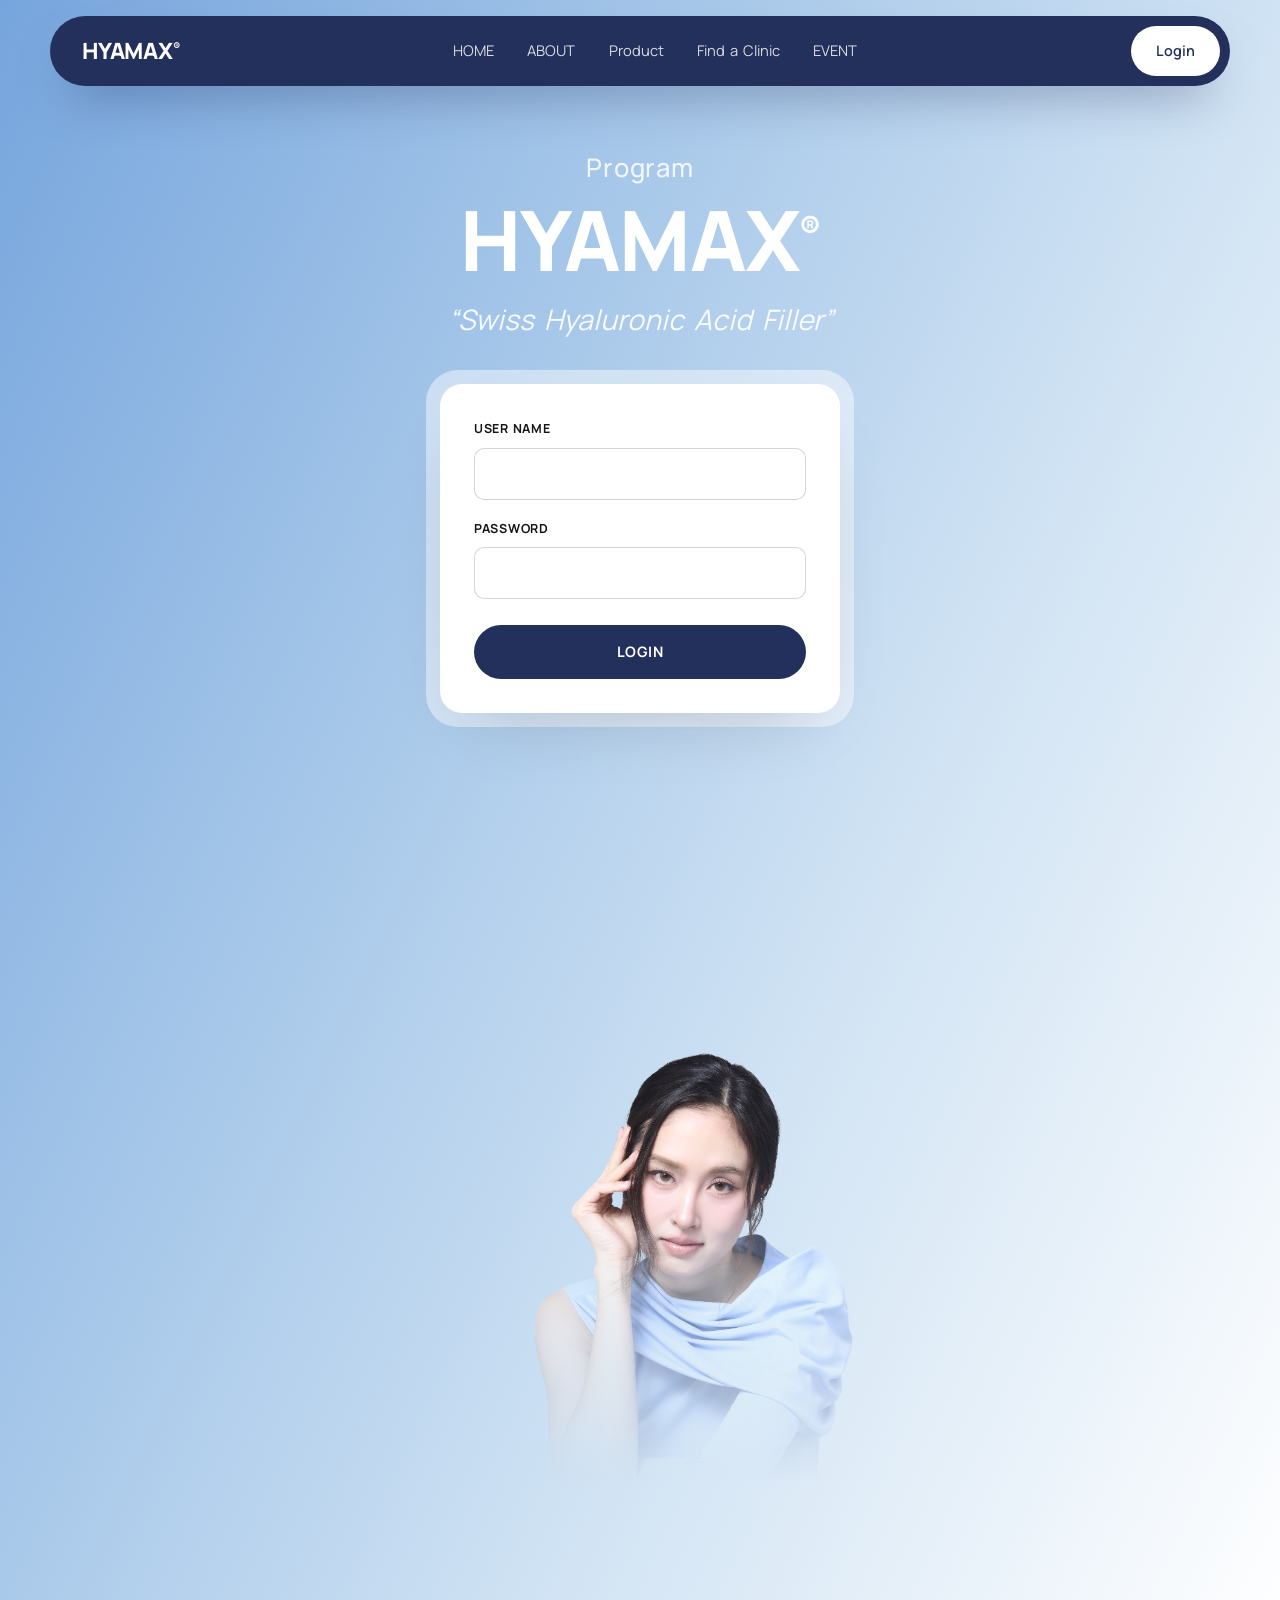
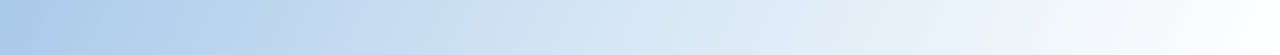
==== login.html @ b991f0ad "Add doctor login + Academy video portal, fix tablet/laptop hero clipping - Add login.html, academy.h" ====
<!doctype html>
<html lang="th">
<head>
<meta charset="utf-8" />
<title>Login | Hyamax Academy</title>
<meta name="viewport" content="width=device-width, initial-scale=1" />
<link rel="stylesheet" href="fonts.css">
<link rel="stylesheet" href="site-base.css">
<style>
.login-hero{padding-bottom:clamp(64px,10vw,100px);}
.login-hero-inner{align-items:center;}
.login-hero .hero-portrait{
  transform:scale(.95);transform-origin:bottom right;
}
.login-hero .hero-portrait img{
  -webkit-mask-image:linear-gradient(180deg, #000 40%, transparent 88%);
  mask-image:linear-gradient(180deg, #000 40%, transparent 88%);
}
.login-card-wrap{
  position:relative;z-index:3;
  margin-top:clamp(28px,4vw,40px);
  display:flex;justify-content:center;
}
.login-card{
  position:relative;width:100%;max-width:400px;
  background:#FFFFFF;border-radius:22px;padding:clamp(24px,3.6vw,34px);
  box-shadow:var(--shadow);
  display:flex;flex-direction:column;gap:18px;
}
.login-card::before{
  content:"";position:absolute;inset:-14px;
  background:rgba(255,255,255,.45);border-radius:32px;z-index:-1;
}
.login-field{display:flex;flex-direction:column;gap:8px;text-align:left;}
.login-field span{
  font-family:var(--sans);font-weight:700;font-size:.78rem;letter-spacing:.06em;
  text-transform:uppercase;color:var(--ink);
}
.login-field input{
  font-family:var(--thai);font-size:.98rem;color:var(--ink);
  border:1px solid var(--line-strong);border-radius:10px;padding:13px 16px;
  background:var(--paper);outline:none;transition:border-color .2s ease;
}
.login-field input:focus{border-color:var(--accent);}
.login-error{
  margin:0;font-size:.85rem;color:#C0392B;font-family:var(--thai);text-align:left;
}
.login-submit{
  margin-top:8px;width:100%;background:var(--accent);color:#FFFFFF;
  padding:14px 24px;font-weight:700;letter-spacing:.04em;
}
.login-submit:hover{background:var(--accent-warm);transform:none;}
@media (max-width:820px){
  .login-card-wrap{margin-top:16px;justify-content:center;}
}
</style>
</head>
<body>

<header class="nav">
  <div class="nav-row">
    <a class="brand" href="index.html">
      <span class="brand-mark en">HYAMAX<sup>&reg;</sup></span>
    </a>
    <nav class="nav-links" id="navLinks">
      <a href="index.html">HOME</a>
      <a href="index.html#about">ABOUT</a>
      <a href="index.html#product-line">Product</a>
      <a href="index.html#clinics">Find a Clinic</a>
      <a href="index.html#event">EVENT</a>
      <a class="btn btn-primary" href="login.html">Login</a>
    </nav>
    <div class="nav-cta">
      <a class="btn btn-primary" href="login.html">Login</a>
      <button class="nav-toggle" id="navToggle" aria-label="เปิดเมนู" aria-expanded="false" aria-controls="navLinks">
        <span></span><span></span><span></span>
      </button>
    </div>
  </div>
</header>

<main id="main">
<section class="hero login-hero" id="top">
  <div class="hero-inner login-hero-inner">
    <div class="hero-copy reveal in">
      <span class="hero-eyebrow">Program</span>
      <h1 class="hero-title">HYAMAX<sup>&reg;</sup></h1>
      <p class="hero-tagline">&ldquo;Swiss Hyaluronic Acid Filler&rdquo;</p>

      <div class="login-card-wrap">
        <form class="login-card" id="loginForm" novalidate>
          <label class="login-field">
            <span>User name</span>
            <input type="text" name="username" autocomplete="username" required>
          </label>
          <label class="login-field">
            <span>Password</span>
            <input type="password" name="password" autocomplete="current-password" required>
          </label>
          <p class="login-error" id="loginError" hidden>ชื่อผู้ใช้หรือรหัสผ่านไม่ถูกต้อง</p>
          <button type="submit" class="btn login-submit">LOGIN</button>
        </form>
      </div>
    </div>
  </div>
  <div class="hero-portrait">
    <img src="HYAMAX-white.png" alt="Hyamax model" onerror="this.style.display='none'">
  </div>
</section>
</main>

<script>
(function(){
  // TODO: replace with the real username/password list provided by the clinic.
  var CREDENTIALS = [
    { user: "doctor", pass: "hyamax2026" }
  ];

  var form = document.getElementById("loginForm");
  var err = document.getElementById("loginError");

  form.addEventListener("submit", function(e){
    e.preventDefault();
    var u = form.username.value.trim();
    var p = form.password.value;
    var ok = CREDENTIALS.some(function(c){ return c.user === u && c.pass === p; });
    if(ok){
      try{ localStorage.setItem("hyamaxAcademyAuth", "1"); }catch(err){}
      window.location.href = "academy.html";
    } else {
      err.hidden = false;
    }
  });

  var toggle = document.getElementById("navToggle");
  var links = document.getElementById("navLinks");
  if(toggle && links){
    toggle.addEventListener("click", function(){
      var open = links.classList.toggle("open");
      toggle.setAttribute("aria-expanded", open ? "true" : "false");
    });
  }
})();
</script>
</body>
</html>
---- fonts.css ----
@font-face{font-family:'Fraunces Var';src:url([data-uri]) format('woff2');font-weight:300 700;font-style:normal;font-display:swap;}
@font-face{font-family:'Manrope Var';src:url([data-uri]) format('woff2');font-weight:400 800;font-style:normal;font-display:swap;}
@font-face{font-family:'Prompt';src:url([data-uri]) format('woff2');font-weight:400;font-style:normal;font-display:swap;}
@font-face{font-family:'Prompt';src:url([data-uri]) format('woff2');font-weight:500;font-style:normal;font-display:swap;}
@font-face{font-family:'Prompt';src:url([data-uri]) format('woff2');font-weight:600;font-style:normal;font-display:swap;}
---- site-base.css ----
:root{
  --paper:#FFFFFF;
  --paper-deep:#F4F4F6;
  --paper-card:#FFFFFF;
  --ink:#161616;
  --ink-soft:#67676B;
  --ink-faint:rgba(22,22,22,.55);
  --line:rgba(22,22,22,.10);
  --line-strong:rgba(22,22,22,.18);
  --accent:#23305B;
  --accent-soft:rgba(35,48,91,.10);
  --accent-ink:#FFFFFF;
  --accent-warm:#3D5586;
  --accent-warm-soft:rgba(61,85,134,.14);
  --shadow:0 30px 70px -34px rgba(22,22,22,.22);
  --shadow-sm:0 14px 36px -20px rgba(22,22,22,.16);
  --radius:18px;
  --grade-photo:contrast(1.03) saturate(1.02) brightness(1.01);
  --grade-editorial:contrast(1.05) saturate(1) brightness(1.01);

  --sku-plusfine:#2C5F94;    --sku-plusfine-soft:rgba(44,95,148,.14);
  --sku-plusdeep:#2E7D53;    --sku-plusdeep-soft:rgba(46,125,83,.14);
  --sku-extradeep:#B7333B;   --sku-extradeep-soft:rgba(183,51,59,.14);
  --sku-volumizer:#29A6A6;   --sku-volumizer-soft:rgba(41,166,166,.14);
  --sku-lips:#D97C9C;        --sku-lips-soft:rgba(217,124,156,.14);

  --display:'Manrope Var', -apple-system, 'Segoe UI', sans-serif;
  --sans:'Manrope Var', -apple-system, 'Segoe UI', sans-serif;
  --thai:'Prompt', var(--sans), sans-serif;

  color-scheme: light;
}

@media (prefers-color-scheme: dark){
  :root:not([data-theme="light"]){
    --paper:#141414;
    --paper-deep:#1B1B1D;
    --paper-card:#1F1F22;
    --ink:#F5F5F6;
    --ink-soft:#B7B7BC;
    --ink-faint:rgba(245,245,246,.58);
    --line:rgba(245,245,246,.14);
    --line-strong:rgba(245,245,246,.24);
    --accent:#D3E4F1;
    --accent-soft:rgba(211,228,241,.16);
    --accent-ink:#141414;
    --accent-warm:#F4F7FF;
    --accent-warm-soft:rgba(244,247,255,.16);
    --shadow:0 30px 70px -30px rgba(0,0,0,.6);
    --shadow-sm:0 14px 36px -18px rgba(0,0,0,.55);
    color-scheme: dark;
  }
}
:root[data-theme="dark"]{
  --paper:#141414;
  --paper-deep:#1B1B1D;
  --paper-card:#1F1F22;
  --ink:#F5F5F6;
  --ink-soft:#B7B7BC;
  --ink-faint:rgba(245,245,246,.58);
  --line:rgba(245,245,246,.14);
  --line-strong:rgba(245,245,246,.24);
  --accent:#D3E4F1;
  --accent-soft:rgba(211,228,241,.16);
  --accent-ink:#141414;
  --accent-warm:#F4F7FF;
  --accent-warm-soft:rgba(244,247,255,.16);
  --shadow:0 30px 70px -30px rgba(0,0,0,.6);
  --shadow-sm:0 14px 36px -18px rgba(0,0,0,.55);
  color-scheme: dark;
}

*,*::before,*::after{box-sizing:border-box;}
html{scroll-behavior:smooth;}
@media (prefers-reduced-motion: reduce){ html{scroll-behavior:auto;} }

html{overflow-x:hidden;}
body{
  margin:0;
  overflow-x:hidden;
  background:var(--paper);
  color:var(--ink);
  font-family:var(--thai);
  font-weight:400;
  line-height:1.7;
  -webkit-font-smoothing:antialiased;
  text-rendering:optimizeLegibility;
}

img,svg,canvas{display:block;max-width:100%;}
a{color:inherit;}
button{font:inherit;color:inherit;}

.en{font-family:var(--sans);}
.th{font-family:var(--thai);}
.eyebrow{
  font-family:var(--sans);
  font-weight:700;
  font-size:.72rem;
  letter-spacing:.16em;
  text-transform:uppercase;
  color:var(--accent);
}
.eyebrow .flag-ch{vertical-align:-2px;margin-right:2px;border-radius:2px;}
.display{
  font-family:var(--display);
  font-weight:800;
  letter-spacing:-.02em;
  text-wrap:balance;
}
.display-th{
  font-family:var(--thai);
  font-weight:600;
  letter-spacing:0;
  text-wrap:balance;
}

h1,h2,h3{margin:0;text-wrap:balance;}
p{margin:0;}

.wrap{
  max-width:1180px;
  margin:0 auto;
  padding-left:clamp(20px,5vw,56px);
  padding-right:clamp(20px,5vw,56px);
}

.band{padding:clamp(72px,11vw,132px) 0;}
#strengths{padding-bottom:0;}
#stats{padding-top:clamp(40px,6vw,64px);}
.band-deep{background:var(--paper-deep);}
.band-ink{background:var(--ink);color:var(--paper);}

/* section-to-section gradient seams */
#about{background:linear-gradient(180deg, var(--paper), var(--paper-deep)) top / 100% 110px no-repeat, var(--paper-deep);}
#strengths{background:linear-gradient(180deg, var(--paper-deep), var(--paper)) top / 100% 110px no-repeat, var(--paper);}
#products{background:linear-gradient(180deg, var(--paper), var(--paper-deep)) top / 100% 110px no-repeat, var(--paper-deep);}
#zones{background:linear-gradient(180deg, var(--paper-deep), var(--paper)) top / 100% 110px no-repeat, var(--paper);}
#certifications{background:linear-gradient(180deg, var(--paper), var(--paper-deep)) top / 100% 110px no-repeat, var(--paper-deep);}
#contact{background:linear-gradient(180deg, var(--paper), var(--paper-deep)) top / 100% 110px no-repeat, var(--paper-deep);}
footer{background:var(--ink);}

hr.rule{border:none;border-top:1px solid var(--line);margin:0;}

/* ---------- reveal ---------- */
.reveal{opacity:0;transform:translateY(46px);transition:opacity .9s cubic-bezier(.16,.8,.3,1), transform .9s cubic-bezier(.16,.8,.3,1);}
.reveal.in{opacity:1;transform:none;}
@media (prefers-reduced-motion: reduce){
  .reveal{opacity:1;transform:none;transition:none;}
}

/* ---------- nav ---------- */
.nav{
  position:fixed;top:16px;left:16px;right:16px;z-index:50;
  max-width:1180px;margin:0 auto;
  background:var(--accent);
  border-radius:999px;
  box-shadow:0 24px 50px -22px rgba(35,48,91,.55);
}
.nav-row{
  display:flex;align-items:center;justify-content:space-between;
  padding:10px 10px 10px clamp(20px,3.4vw,32px);
}
.brand{display:flex;flex-direction:column;gap:2px;text-decoration:none;color:#FFFFFF;}
.brand-mark{
  font-family:var(--display);font-weight:800;font-size:1.4rem;letter-spacing:-.01em;
}
.brand-mark sup{font-size:.5em;top:-.9em;}
.brand-sub{
  font-family:var(--sans);font-size:.62rem;letter-spacing:.18em;text-transform:uppercase;
  color:rgba(255,255,255,.6);
}
.nav-links{
  display:flex;align-items:center;gap:clamp(18px,2.6vw,34px);
  font-family:var(--thai);font-size:.92rem;
}
.nav-links a{text-decoration:none;color:rgba(255,255,255,.82);position:relative;padding:4px 0;}
.nav-links a:hover{color:#FFFFFF;}
.nav-links a::after{
  content:"";position:absolute;left:0;right:100%;bottom:-2px;height:1px;background:#FFFFFF;
  transition:right .25s ease;
}
.nav-links a:hover::after{right:0;}
.nav-links .btn-primary{display:none;}
.nav .btn-primary{background:#FFFFFF;color:var(--accent);}
.nav .btn-primary:hover{background:var(--paper-deep);color:var(--accent);}
.btn{
  display:inline-flex;align-items:center;justify-content:center;gap:8px;
  border-radius:999px;padding:12px 24px;font-size:.9rem;font-weight:600;
  text-decoration:none;cursor:pointer;border:1px solid transparent;
  transition:transform .2s ease, background .2s ease, border-color .2s ease, color .2s ease;
  font-family:var(--thai);
}
.btn:focus-visible{outline:2px solid var(--accent);outline-offset:3px;}
.btn-primary{background:var(--ink);color:var(--paper);}
.btn-primary:hover{transform:translateY(-2px);background:var(--accent);}
.btn-ghost{background:transparent;border-color:var(--line-strong);color:var(--ink);}
.btn-ghost:hover{border-color:var(--accent);color:var(--accent);transform:translateY(-2px);}
.btn-block{width:100%;}

.nav-item{position:relative;display:flex;align-items:center;}
.nav-sub{
  position:absolute;top:100%;left:50%;transform:translateX(-50%) translateY(6px);
  background:#FFFFFF;border-radius:14px;padding:8px;min-width:150px;
  display:flex;flex-direction:column;gap:2px;
  box-shadow:var(--shadow-sm);
  opacity:0;visibility:hidden;pointer-events:none;
  transition:opacity .2s ease, transform .2s ease, visibility .2s ease;
  z-index:60;
}
.nav-item.has-sub:hover .nav-sub,
.nav-item.has-sub:focus-within .nav-sub{
  opacity:1;visibility:visible;pointer-events:auto;transform:translateX(-50%) translateY(0);
}
.nav-sub a{
  color:var(--ink-soft);padding:9px 14px;border-radius:8px;font-size:.82rem;
  white-space:nowrap;letter-spacing:.04em;
}
.nav-sub a:hover{background:var(--paper-deep);color:var(--ink);}
.nav-sub a::after{display:none;}

.nav-cta{display:flex;align-items:center;gap:18px;}
.nav-toggle{
  display:none;background:none;border:none;cursor:pointer;padding:6px;
}
.nav-toggle span{display:block;width:22px;height:2px;background:#FFFFFF;margin:5px 0;transition:transform .25s ease, opacity .25s ease;}

@media (max-width: 860px){
  .nav-links{
    position:fixed;top:84px;left:12px;right:12px;background:#FFFFFF;
    border-radius:20px;
    flex-direction:column;align-items:flex-start;gap:0;
    padding:8px clamp(20px,5vw,32px) 24px;
    transform:translateY(-8px);opacity:0;pointer-events:none;
    transition:opacity .25s ease, transform .25s ease;
    box-shadow:0 24px 48px -20px rgba(22,22,22,.35);
    z-index:49;
  }
  .nav-links.open{opacity:1;transform:none;pointer-events:auto;}
  .nav-links a{width:100%;padding:14px 0;border-bottom:1px solid var(--line);color:var(--ink-soft);}
  .nav-links a:hover{color:var(--ink);}
  .nav-links a::after{background:var(--accent);}
  .nav-item{flex-direction:column;align-items:flex-start;width:100%;border-bottom:1px solid var(--line);}
  .nav-item > a{border-bottom:none;}
  .nav-sub{
    position:static;transform:none;opacity:1;visibility:visible;pointer-events:auto;
    box-shadow:none;padding:0 0 4px 16px;min-width:0;width:100%;
  }
  .nav-sub a{width:100%;padding:10px 0;border-bottom:none;font-size:.85rem;}
  .nav-cta .btn-primary{display:none;}
  .nav-links .btn-primary{display:inline-flex;margin-top:14px;background:var(--ink);color:var(--paper);}
  .nav-toggle{display:block;}
}

/* ---------- hero ---------- */
.hero{
  position:relative;
  padding-top:118px;
  background:linear-gradient(115deg, #76A5DD 0%, #A6C7E9 34%, #D2E4F4 64%, var(--paper) 100%);
  min-height:clamp(540px,64vw,760px);
}
.hero-inner{
  position:relative;z-index:2;
  max-width:1180px;margin:0 auto;height:100%;
  min-height:clamp(400px,48vw,540px);
  display:flex;align-items:flex-end;justify-content:center;
  padding:0 clamp(20px,5vw,56px) clamp(28px,6vw,72px);
}
.hero-copy{position:relative;max-width:min(820px,86vw);margin:0 auto;color:#FFFFFF;text-align:center;--shift:clamp(0px,27vw,430px);}
.hero-eyebrow{display:block;font-family:var(--sans);font-size:clamp(1.3rem,2vw,1.7rem);font-weight:500;letter-spacing:.03em;opacity:.85;}
.hero-title{
  font-family:var(--display);font-weight:800;
  font-size:clamp(5rem,12vw,9.5rem);line-height:.95;letter-spacing:-.02em;
  margin:10px 0 0;color:#FFFFFF;
}
.hero-title sup{font-size:.4em;top:-.8em;}
.hero-tagline{
  font-family:var(--thai);font-style:italic;font-size:clamp(1.4rem,2.2vw,1.9rem);
  opacity:.92;margin-top:18px;
}
.hero-copy.reveal{
  opacity:0;transform:translateX(calc(14% - var(--shift))) translateY(10px) scale(.94);
  transition:opacity 1.15s cubic-bezier(.16,.8,.3,1), transform 1.15s cubic-bezier(.16,.8,.3,1);
}
.hero-copy.reveal.in{opacity:1;transform:translateX(calc(-1 * var(--shift)));}
@media (prefers-reduced-motion: reduce){
  .hero-copy.reveal{opacity:1;transform:translateX(calc(-1 * var(--shift)));transition:none;}
}
.hero-portrait{
  position:absolute;right:clamp(20px,19.5vw,320px);top:0;bottom:calc(-1 * clamp(50px,8vw,110px));z-index:1;
  display:flex;align-items:flex-end;justify-content:flex-end;
  pointer-events:none;
  transform:translateY(3.5px);
}
.hero-portrait img{
  height:100%;width:auto;display:block;
  filter:var(--grade-photo);
}
@media (max-width:1500px){
  .hero{min-height:0;padding-bottom:0;}
  .hero-inner{display:block;text-align:center;height:auto;min-height:0;padding:clamp(16px,4vw,28px) clamp(20px,6vw,40px) 8px;}
  .hero-copy{max-width:none;margin:0;--shift:0px;}
  .hero-title{font-size:clamp(3.4rem,15vw,5.2rem);}
  .hero-portrait{
    position:static;display:flex;justify-content:center;align-items:flex-end;
    padding:4px 0 0;margin-top:200px;
  }
  .hero-portrait img{
    height:auto;width:min(90vw,420px);max-width:none;display:block;
  }
}
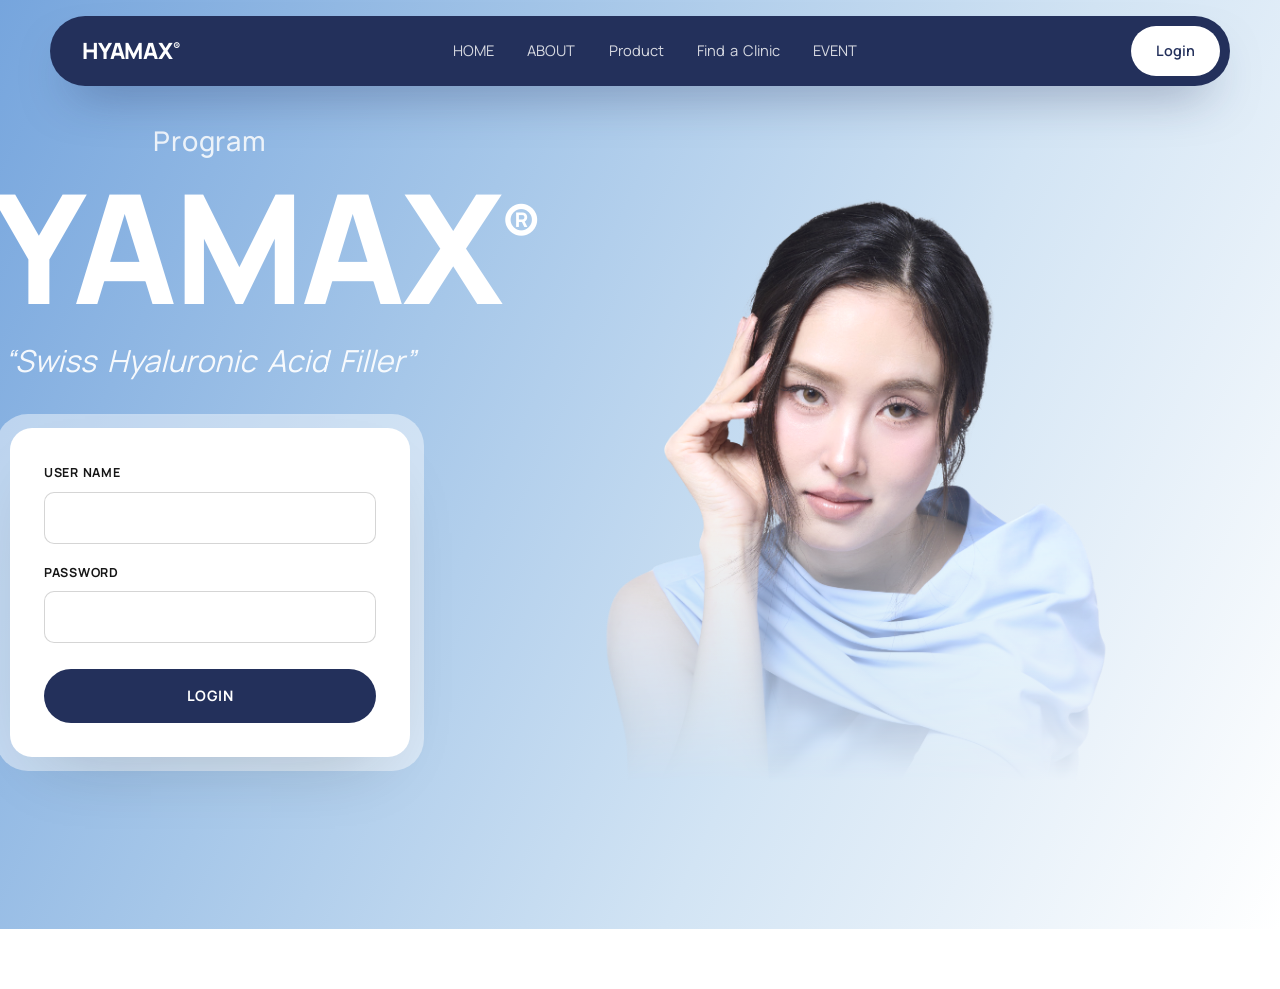
==== commit cbe40915: "Fix hard edge on login page portrait fade The portrait bled 362px below the section (a value meant f" ====
--- a/login.html
+++ b/login.html
@@ -10,11 +10,12 @@
 .login-hero{padding-bottom:clamp(64px,10vw,100px);}
 .login-hero-inner{align-items:center;}
 .login-hero .hero-portrait{
+  --bleed:-60px;
   transform:scale(.95);transform-origin:bottom right;
 }
 .login-hero .hero-portrait img{
-  -webkit-mask-image:linear-gradient(180deg, #000 40%, transparent 88%);
-  mask-image:linear-gradient(180deg, #000 40%, transparent 88%);
+  -webkit-mask-image:linear-gradient(180deg, #000 45%, transparent 78%);
+  mask-image:linear-gradient(180deg, #000 45%, transparent 78%);
 }
 .login-card-wrap{
   position:relative;z-index:3;
--- a/site-base.css
+++ b/site-base.css
@@ -253,29 +253,44 @@
 }
 
 /* ---------- hero ---------- */
+/* The hero is authored at a fixed 1600x760 reference size (.hero-scale) and
+   scaled down as one unit via CSS container-query width so the exact same
+   composition (text + portrait spacing) holds at every viewport, phones
+   included, instead of switching to a different stacked layout. */
 .hero{
   position:relative;
   padding-top:118px;
   background:linear-gradient(115deg, #76A5DD 0%, #A6C7E9 34%, #D2E4F4 64%, var(--paper) 100%);
-  min-height:clamp(540px,64vw,760px);
+}
+.hero-stage{
+  position:relative;width:100%;
+  aspect-ratio:1600/760;
+  container-type:inline-size;
+  overflow:visible;
+}
+.hero-scale{
+  position:absolute;top:0;left:50%;
+  width:1600px;height:760px;
+  transform:translateX(-50%) scale(min(1, calc(100cqw / 1600px)));
+  transform-origin:top center;
 }
 .hero-inner{
   position:relative;z-index:2;
   max-width:1180px;margin:0 auto;height:100%;
-  min-height:clamp(400px,48vw,540px);
-  display:flex;align-items:flex-end;justify-content:center;
-  padding:0 clamp(20px,5vw,56px) clamp(28px,6vw,72px);
-}
-.hero-copy{position:relative;max-width:min(820px,86vw);margin:0 auto;color:#FFFFFF;text-align:center;--shift:clamp(0px,27vw,430px);}
-.hero-eyebrow{display:block;font-family:var(--sans);font-size:clamp(1.3rem,2vw,1.7rem);font-weight:500;letter-spacing:.03em;opacity:.85;}
+  min-height:540px;
+  display:flex;align-items:center;justify-content:center;
+  padding:0 56px 72px;
+}
+.hero-copy{position:relative;max-width:820px;margin:0 auto;color:#FFFFFF;text-align:center;--shift:430px;}
+.hero-eyebrow{display:block;font-family:var(--sans);font-size:1.7rem;font-weight:500;letter-spacing:.03em;opacity:.85;}
 .hero-title{
   font-family:var(--display);font-weight:800;
-  font-size:clamp(5rem,12vw,9.5rem);line-height:.95;letter-spacing:-.02em;
+  font-size:9.5rem;line-height:.95;letter-spacing:-.02em;
   margin:10px 0 0;color:#FFFFFF;
 }
 .hero-title sup{font-size:.4em;top:-.8em;}
 .hero-tagline{
-  font-family:var(--thai);font-style:italic;font-size:clamp(1.4rem,2.2vw,1.9rem);
+  font-family:var(--thai);font-style:italic;font-size:1.9rem;
   opacity:.92;margin-top:18px;
 }
 .hero-copy.reveal{
@@ -287,25 +302,24 @@
   .hero-copy.reveal{opacity:1;transform:translateX(calc(-1 * var(--shift)));transition:none;}
 }
 .hero-portrait{
-  position:absolute;right:clamp(20px,19.5vw,320px);top:0;bottom:calc(-1 * clamp(50px,8vw,110px));z-index:1;
+  --bleed:-362px;
+  position:absolute;right:145px;top:0;bottom:var(--bleed);z-index:1;
   display:flex;align-items:flex-end;justify-content:flex-end;
   pointer-events:none;
-  transform:translateY(3.5px);
+  transform:translateY(3.5px) scale(1.18);
+  transform-origin:bottom right;
 }
 .hero-portrait img{
   height:100%;width:auto;display:block;
   filter:var(--grade-photo);
 }
-@media (max-width:1500px){
-  .hero{min-height:0;padding-bottom:0;}
-  .hero-inner{display:block;text-align:center;height:auto;min-height:0;padding:clamp(16px,4vw,28px) clamp(20px,6vw,40px) 8px;}
-  .hero-copy{max-width:none;margin:0;--shift:0px;}
-  .hero-title{font-size:clamp(3.4rem,15vw,5.2rem);}
-  .hero-portrait{
-    position:static;display:flex;justify-content:center;align-items:flex-end;
-    padding:4px 0 0;margin-top:200px;
+/* Below desktop width the section this bleeds onto reflows independently
+   (it no longer shrinks in lockstep with the hero), so the overlap grows
+   out of proportion. Only shrink the bleed here — desktop is untouched. */
+@media (max-width:900px){
+  .hero-portrait{--bleed:-110px;}
+  .hero-portrait img{
+    -webkit-mask-image:linear-gradient(to bottom, #000 0%, #000 82%, transparent 100%);
+    mask-image:linear-gradient(to bottom, #000 0%, #000 82%, transparent 100%);
   }
-  .hero-portrait img{
-    height:auto;width:min(90vw,420px);max-width:none;display:block;
-  }
-}
+}
